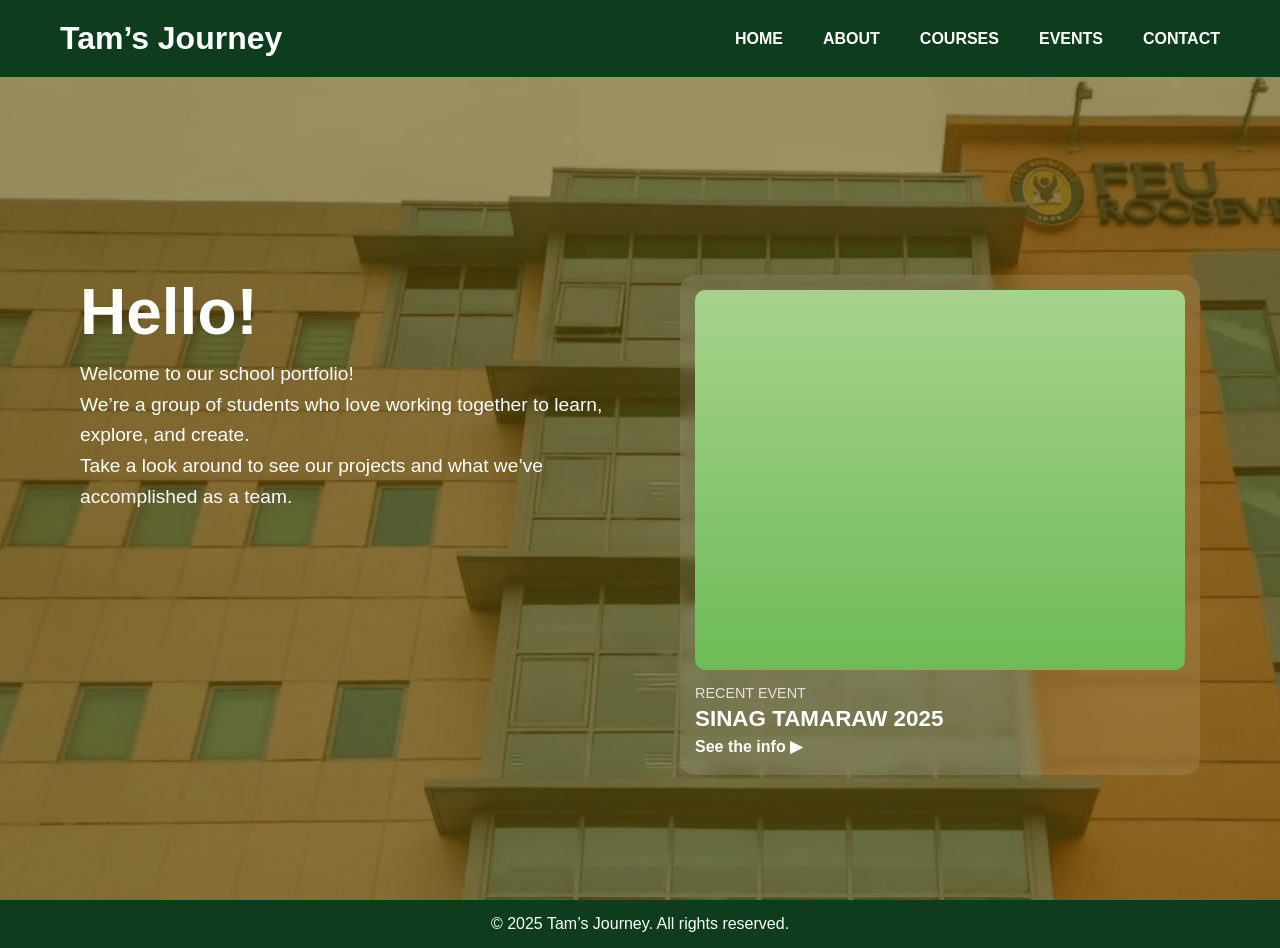
==== WEBSITEE/Index.html @ 6e51cfcb "Add files via upload" ====
<!DOCTYPE html>

<html lang="en">
<head>

  <title>Tam’s Journey</title>


</head>
<body>
  <header>
    <h1 class="logo">Tam’s Journey</h1>
    <nav>
      <ul>
        <li><a href="#home">HOME</a></li>
        <li><a href="#about">ABOUT</a></li>
        <li><a href="#courses">COURSES</a></li>
        <li><a href="#events">EVENTS</a></li>
        <li><a href="#contact">CONTACT</a></li>
      </ul>
    </nav>
  </header>

  <section class="hello">
    <div class="overlay">
      <div class="intro">
        <h2>Hello!</h2>
        <p>
          Welcome to our school portfolio! <br />
          We’re a group of students who love working together to learn,
          explore, and create. <br />
          Take a look around to see our projects and what we’ve accomplished
          as a team.
        </p>
      </div>

      <div class="event-card">
        <div class="event-image"></div>
        <div class="event-info">
            
          <p>RECENT EVENT</p>
          <h3>SINAG TAMARAW 2025</h3>
          <a href="#">See the info ▶</a>
        </div>
      </div>
    </div>
  </section>

  <footer>
    <p>&copy; 2025 Tam’s Journey. All rights reserved.</p>
  </footer>

  <link rel="stylesheet" href="Untitled-1.css" />

</body>
</html>
---- WEBSITEE/Untitled-1.css ----
/* General Reset */
* {
  margin: 0;
  padding: 0;
  box-sizing: border-box;
}

body {
  font-family: "Arial", sans-serif;
  background: url("images/marikina1.png") no-repeat center center/cover;
  color: white;
}

/* Header & Navigation */
header {
  background-color: #0d3d1d;
  color: white;
  display: flex;
  justify-content: space-between;
  align-items: center;
  padding: 20px 60px;
  position: fixed;
  top: 0;
  width: 100%;
  z-index: 100;
}

.logo {
  font-size: 2em;
  font-weight: bold;
}

nav ul {
  list-style: none;
  display: flex;
  gap: 40px;
}

nav ul li a {
  color: white;
  text-decoration: none;
  font-weight: bold;
  transition: color 0.3s;
}

nav ul li a:hover {
  color: #e0b800;
}

/* Hello Section niya */
.hello {
  height: 100vh;
  display: flex;
  align-items: center;
  justify-content: center;
  text-align: left;
  background-color: rgba(0, 0, 0, 0.3);
}

.overlay {
  display: flex;
  justify-content: space-between;
  align-items: flex-start;
  padding: 150px 80px 0 80px;
  width: 100%;
}

/* Yung Left Text Section */
.intro {
  max-width: 50%;
}

.intro h2 {
  font-size: 4em;
  font-weight: bold;
  margin-bottom: 10px;
}

.intro p {
  font-size: 1.2em;
  line-height: 1.6em;
  color: #fff;
}

/* Right Event Card Thingy */
.event-card {
  background-color: rgba(255, 255, 255, 0.1);
  backdrop-filter: blur(4px);
  border-radius: 15px;
  padding: 15px;
  width: 520px;
  height: 500px;
  color: white;
  text-align: left;
}

.event-image {
  width: 100%;
  height: 380px;
  background: linear-gradient(#a7d28c, #6dbb57);
  border-radius: 10px;
  margin-bottom: 15px;
}

.event-info p {
  font-size: 0.9em;
  opacity: 0.8;
  margin-bottom: 5px;
}

.event-info h3 {
  font-size: 1.4em;
  margin-bottom: 5px;
  font-weight: bold;
}

.event-info a {
  color: white;
  font-weight: bold;
  text-decoration: none;
  transition: color 0.3s;
}

.event-info a:hover {
  color: #f4d03f;
}

/* Footer */
footer {
  text-align: center;
  background-color: #0d3d1d;
  color: white;
  padding: 15px 0;
  position: relative;
}
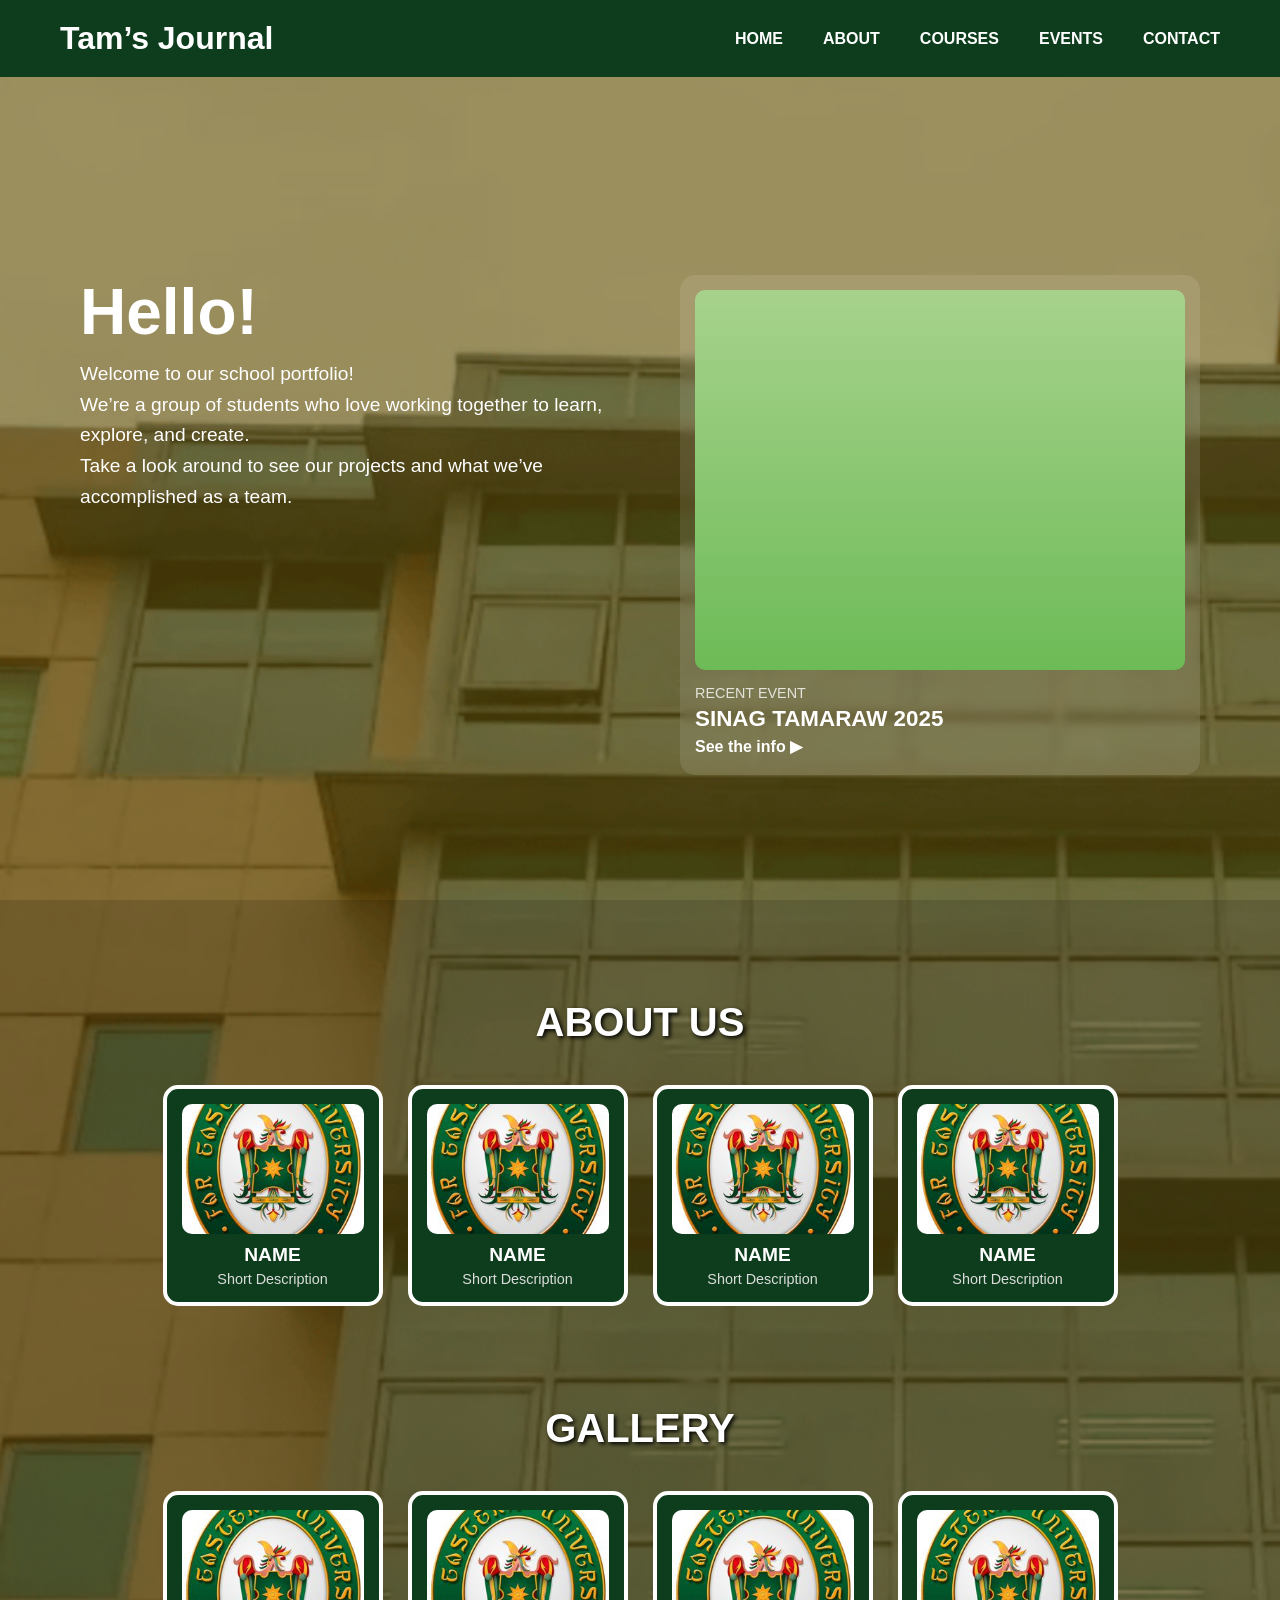
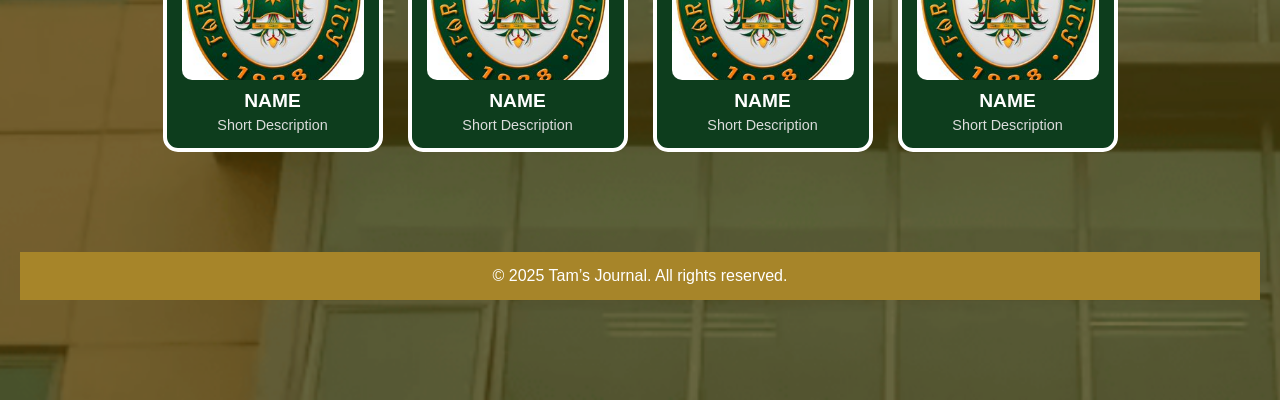
==== commit 8e38bbae: "Add files via upload" ====
--- a/WEBSITEE/Index.html
+++ b/WEBSITEE/Index.html
@@ -3,13 +3,13 @@
 <html lang="en">
 <head>
 
-  <title>Tam’s Journey</title>
+  <title>Tam’s Journal</title>
 
 
 </head>
 <body>
   <header>
-    <h1 class="logo">Tam’s Journey</h1>
+    <h1 class="logo">Tam’s Journal</h1>
     <nav>
       <ul>
         <li><a href="#home">HOME</a></li>
@@ -21,7 +21,7 @@
     </nav>
   </header>
 
-  <section class="hello">
+  <section class="hello" id="home">
     <div class="overlay">
       <div class="intro">
         <h2>Hello!</h2>
@@ -41,16 +41,91 @@
           <p>RECENT EVENT</p>
           <h3>SINAG TAMARAW 2025</h3>
           <a href="#">See the info ▶</a>
+
         </div>
       </div>
     </div>
   </section>
 
+  <!-- HEADER XD -->
+
+<!-- HEADER LOCKED XD -->
+
+<!-- COURSEs XD -->
+
+<!-- ABOUT US XD -->
+  
+  <section class="about">
+
+    <h2>ABOUT US</h2>
+
+    <div class="card-container" id="about">
+      <div class="card">
+        <div class="image"></div>
+        <h3>NAME</h3>
+        <p>Short Description</p>
+      </div>
+
+      <div class="card">
+        <div class="image"></div>
+        <h3>NAME</h3>
+        <p>Short Description</p>
+      </div>
+
+      <div class="card">
+        <div class="image"></div>
+        <h3>NAME</h3>
+        <p>Short Description</p>
+      </div>
+
+      <div class="card">
+        <div class="image"></div>
+        <h3>NAME</h3>
+        <p>Short Description</p>
+      </div>
+    </div>
+
+<!-- GALLERY  XD -->
+
+ <section class="gallery" id="gallery">
+
+    <h2>GALLERY</h2>
+
+    <div class="card-container" id="gallery">
+      <div class="card">
+        <div class="image1"></div>
+        <h3>NAME</h3>
+        <p>Short Description</p>
+      </div>
+
+      <div class="card">
+        <div class="image1"></div>
+        <h3>NAME</h3>
+        <p>Short Description</p>
+      </div>
+
+      <div class="card">
+        <div class="image1"></div>
+        <h3>NAME</h3>
+        <p>Short Description</p>
+      </div>
+
+      <div class="card">
+        <div class="image1"></div>
+        <h3>NAME</h3>
+        <p>Short Description</p>
+      </div>
+    </div>
+
+
+  </section>
+
   <footer>
-    <p>&copy; 2025 Tam’s Journey. All rights reserved.</p>
+    <p>&copy; 2025 Tam’s Journal. All rights reserved.</p>
   </footer>
 
-  <link rel="stylesheet" href="Untitled-1.css" />
-
+  <link rel="stylesheet" href="Index.css">
+   <link rel="stylesheet" href="about.css">
+    <link rel="stylesheet" href="gallery.css">
 </body>
 </html>
--- a/WEBSITEE/Index.css
+++ b/WEBSITEE/Index.css
@@ -0,0 +1,135 @@
+/* General Reset */
+* {
+  margin: 0;
+  padding: 0;
+  box-sizing: border-box;
+}
+
+body {
+  font-family: "Arial", sans-serif;
+  background: url("images/marikina1.png") no-repeat center center/cover;
+  color: white;
+}
+
+/* Header & Navigation */
+header {
+  background-color: #0d3d1d;
+  color: white;
+  display: flex;
+  justify-content: space-between;
+  align-items: center;
+  padding: 20px 60px;
+  position: fixed;
+  top: 0;
+  width: 100%;
+  z-index: 100;
+}
+
+.logo {
+  font-size: 2em;
+  font-weight: bold;
+}
+
+nav ul {
+  list-style: none;
+  display: flex;
+  gap: 40px;
+}
+
+nav ul li a {
+  color: white;
+  text-decoration: none;
+  font-weight: bold;
+  transition: color 0.3s;
+}
+
+nav ul li a:hover {
+  color: #e0b800;
+}
+
+/* Hello Section niya */
+.hello {
+  height: 100vh;
+  display: flex;
+  align-items: center;
+  justify-content: center;
+  text-align: left;
+  background-color: rgba(0, 0, 0, 0.3);
+}
+
+.overlay {
+  display: flex;
+  justify-content: space-between;
+  align-items: flex-start;
+  padding: 150px 80px 0 80px;
+  width: 100%;
+}
+
+/* Yung Left Text Section */
+.intro {
+  max-width: 50%;
+}
+
+.intro h2 {
+  font-size: 4em;
+  font-weight: bold;
+  margin-bottom: 10px;
+}
+
+.intro p {
+  font-size: 1.2em;
+  line-height: 1.6em;
+  color: #fff;
+}
+
+/* Right Event Card Thingy */
+.event-card {
+  background-color: rgba(255, 255, 255, 0.1);
+  backdrop-filter: blur(4px);
+  border-radius: 15px;
+  padding: 15px;
+  width: 520px;
+  height: 500px;
+  color: white;
+  text-align: left;
+}
+
+.event-image {
+  width: 100%;
+  height: 380px;
+  background: linear-gradient(#a7d28c, #6dbb57);
+  border-radius: 10px;
+  margin-bottom: 15px;
+}
+
+.event-info p {
+  font-size: 0.9em;
+  opacity: 0.8;
+  margin-bottom: 5px;
+}
+
+.event-info h3 {
+  font-size: 1.4em;
+  margin-bottom: 5px;
+  font-weight: bold;
+}
+
+.event-info a {
+  color: white;
+  font-weight: bold;
+  text-decoration: none;
+  transition: color 0.3s;
+}
+
+.event-info a:hover {
+  color: #f4d03f;
+}
+
+/* Footer */
+footer {
+  text-align: center;
+  background-color: #a78529;
+  color: white;
+  padding: 15px 0;
+  position: relative;
+}
--- a/WEBSITEE/about.css
+++ b/WEBSITEE/about.css
@@ -0,0 +1,106 @@
+/* General reset */
+* {
+  margin: 0;
+  padding: 0;
+  box-sizing: border-box;
+}
+
+body {
+  font-family: Arial, sans-serif;
+  background: url("images/marikina1.png") no-repeat center center/cover;
+  color: white;
+}
+
+/* Head */
+header {
+   background-color: #0d3d1d;
+  color: white;
+  display: flex;
+  justify-content: space-between;
+  align-items: center;
+  padding: 20px 60px;
+  position: fixed;
+  top: 0;
+  width: 100%;
+  z-index: 100;
+}
+
+.logo {
+  font-size: 2em;
+  font-weight: bold;
+}
+
+nav ul {
+  list-style: none;
+  display: flex;
+  gap: 40px;
+}
+
+nav ul li a {
+  color: white;
+  text-decoration: none;
+  font-weight: bold;
+  transition: color 0.3s;
+}
+
+nav ul li a:hover, nav ul li a.active {
+  color: #f1c40f;
+}
+
+/* About uss */
+.about {
+  text-align: center;
+  padding: 100px 20px;
+  background-color: rgba(0, 0, 0, 0.4);
+}
+
+.about h2 {
+  font-size: 2.5em;
+  font-weight: bold;
+  margin-bottom: 40px;
+  text-shadow: 2px 2px 4px black;
+}
+
+/* Cards */
+.card-container {
+  display: flex;
+  justify-content: center;
+  flex-wrap: wrap;
+  gap: 25px;
+}
+
+.card {
+  background-color: #0d3d1d;
+  border: 4px solid white;
+  border-radius: 15px;
+  width: 220px;
+  padding: 15px;
+  transition: transform 0.3s, background-color 0.3s;
+}
+
+.card:hover {
+  transform: scale(1.05);
+  background-color: #14592d;
+}
+
+.image {
+  width: 100%;
+  height: 130px;
+  background: linear-gradient(#b8e994, #60a85f);
+  border-radius: 10px;
+  margin-bottom: 10px;
+  background: url("images/FEU.jpg") no-repeat center center/cover;
+}
+
+.card h3 {
+  font-size: 1.2em;
+  color: white;
+  margin-bottom: 5px;
+}
+
+.card p {
+  font-size: 0.9em;
+  color: #dcdcdc;
+}
+
+
--- a/WEBSITEE/gallery.css
+++ b/WEBSITEE/gallery.css
@@ -0,0 +1,105 @@
+/* General reset */
+* {
+  margin: 0;
+  padding: 0;
+  box-sizing: border-box;
+}
+
+body {
+  font-family: Arial, sans-serif;
+  color: white;
+}
+
+/* Head */
+header {
+   background-color: #0d3d1d;
+  color: white;
+  display: flex;
+  justify-content: space-between;
+  align-items: center;
+  padding: 20px 60px;
+  position: fixed;
+  top: 0;
+  width: 100%;
+  z-index: 100;
+}
+
+.logo {
+  font-size: 2em;
+  font-weight: bold;
+}
+
+nav ul {
+  list-style: none;
+  display: flex;
+  gap: 40px;
+}
+
+nav ul li a {
+  color: white;
+  text-decoration: none;
+  font-weight: bold;
+  transition: color 0.3s;
+}
+
+nav ul li a:hover, nav ul li a.active {
+  color: #f1c40f;
+}
+
+/* Gallery */
+.gallery {
+  text-align: center;
+  padding: 100px 20px;
+  background-color: rgba(0, 0, 0, 0);
+}
+
+.gallery h2 {
+  font-size: 2.5em;
+  font-weight: bold;
+  margin-bottom: 40px;
+  text-shadow: 2px 2px 4px black;
+}
+
+/* Cards */
+.card-container {
+  display: flex;
+  justify-content: center;
+  flex-wrap: wrap;
+  gap: 25px;
+}
+
+.card {
+  background-color: #0d3d1d;
+  border: 4px solid white;
+  border-radius: 15px;
+  width: 220px;
+  padding: 15px;
+  transition: transform 0.3s, background-color 0.3s;
+}
+
+.card:hover {
+  transform: scale(1.05);
+  background-color: #14592d;
+}
+
+.image1 {
+  width: 100%;
+  height: 170px;
+  background: linear-gradient(#b8e994, #60a85f);
+  border-radius: 10px;
+  margin-bottom: 10px;
+  background: url("images/FEU.jpg") no-repeat center center/cover;
+}
+
+.card h3 {
+  font-size: 1.2em;
+  color: white;
+  margin-bottom: 5px;
+}
+
+.card p {
+  font-size: 0.9em;
+  color: #dcdcdc;
+}
+
+
